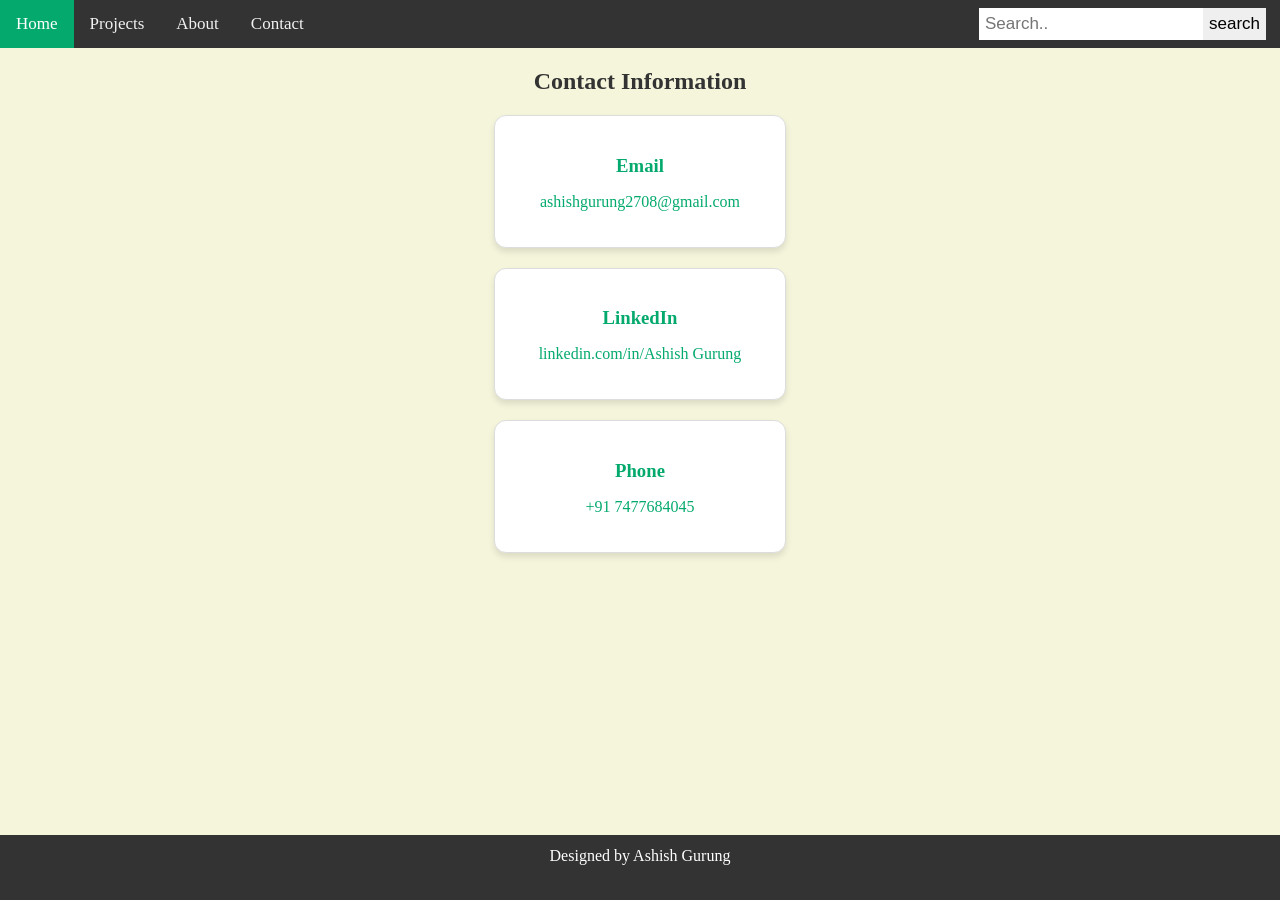
==== contact.html @ d4a3d2c1 "Initial commit" ====
<!DOCTYPE html>
<html lang="en">

<head>
    <title>Contact</title>
    <link rel="stylesheet" href="style3.css">
</head>

<body>
    <header>
        <nav>
            <div class="topnav">
                <a class="active" href="Portfolio.html">Home</a>
                <a href="projects.html">Projects</a>
                <a href="About.html">About</a>
                <a href="contact.html">Contact</a>
                <div class="search-container">
                    <form style="margin-right: 18px;">
                        <input type="text" placeholder="Search.." name="search">
                        <button type="submit">search</button>
                    </form>
                </div>
            </div>
        </nav>
    </header>

    <section class="contact-section">
        <h2>Contact Information</h2>
        <div class="contact-cards">
            <div class="card" onclick="handleCardClick('Email')">
                <h3>Email</h3>
                <p><a href="mailto:ashishgurung2708@gmail.com">ashishgurung2708@gmail.com</a></p>
            </div>
            <div class="card" onclick="handleCardClick('LinkedIn')">
                <h3>LinkedIn</h3>
                <p><a href="https://www.linkedin.com/in/ashish-gurung2708" target="_blank">linkedin.com/in/Ashish Gurung</a></p>
            </div>
            <div class="card" onclick="handleCardClick('Phone')">
                <h3>Phone</h3>
                <p><a href="tel:+917477684045">+91 7477684045</a></p>
            </div>
        </div>
    </section>

    <script>
        function handleCardClick(type) {
            alert('You clicked on the ' + type + ' card!');
            console.log(type + ' card clicked');
          }
    </script>
    <footer>Designed by Ashish Gurung</footer>
</body>

</html>
---- style3.css ----
body {
  margin: 0px;
  display: flex;
  flex-direction: column;
  min-height: 100vh;
  background-color: beige;
}

/* NAVBAR STYLES */
.topnav {
  overflow: hidden;
  background-color: #333;
}

.topnav a {
  float: left;
  color: #f2f2f2;
  text-align: center;
  padding: 14px 16px;
  text-decoration: none;
  font-size: 17px;
}

.topnav a:hover {
  background-color: #ddd;
  color: black;
}

.topnav a.active {
  background-color: #04aa6d;
  color: white;
}

.search-container {
  float: right;
}

input[type="text"],
button {
  padding: 6px;
  margin-top: 8px;
  font-size: 17px;
  border: none;
}

button {
  margin-right: 16px;
  margin: -4px;
}

.contact-section h2 {
  text-align: center;
  color: #333;
}

.contact-cards {
  display: flex;
  flex-direction: column;
  align-items: center;
  gap: 20px;
  margin-top: 20px;
}

.card {
  background-color: white;
  border: 1px solid #ddd;
  padding: 20px;
  border-radius: 12px;
  width: 250px;
  box-shadow: 0 4px 6px rgba(0, 0, 0, 0.1);
  text-align: center;
}

.card h3 {
  color: #04aa6d;
  margin-bottom: 10px;
}

.card a {
  color: #04aa6d;
  text-decoration: none;
  font-size: 16px;
}

.card a:hover {
  text-decoration: underline;
}

footer {
  margin-top: auto;
  height: 41px;
  background-color: #333;
  text-align: center;
  padding: 12px 16px;
  color: white;
}

/*Responsive layout for Contact Page */
@media (max-width: 480px) {
  .contact-section h2 {
    font-size: 1.5rem;
  }

  .card {
    padding: 16px;
    font-size: 15px;
  }

  .card a {
    font-size: 15px;
  }
}
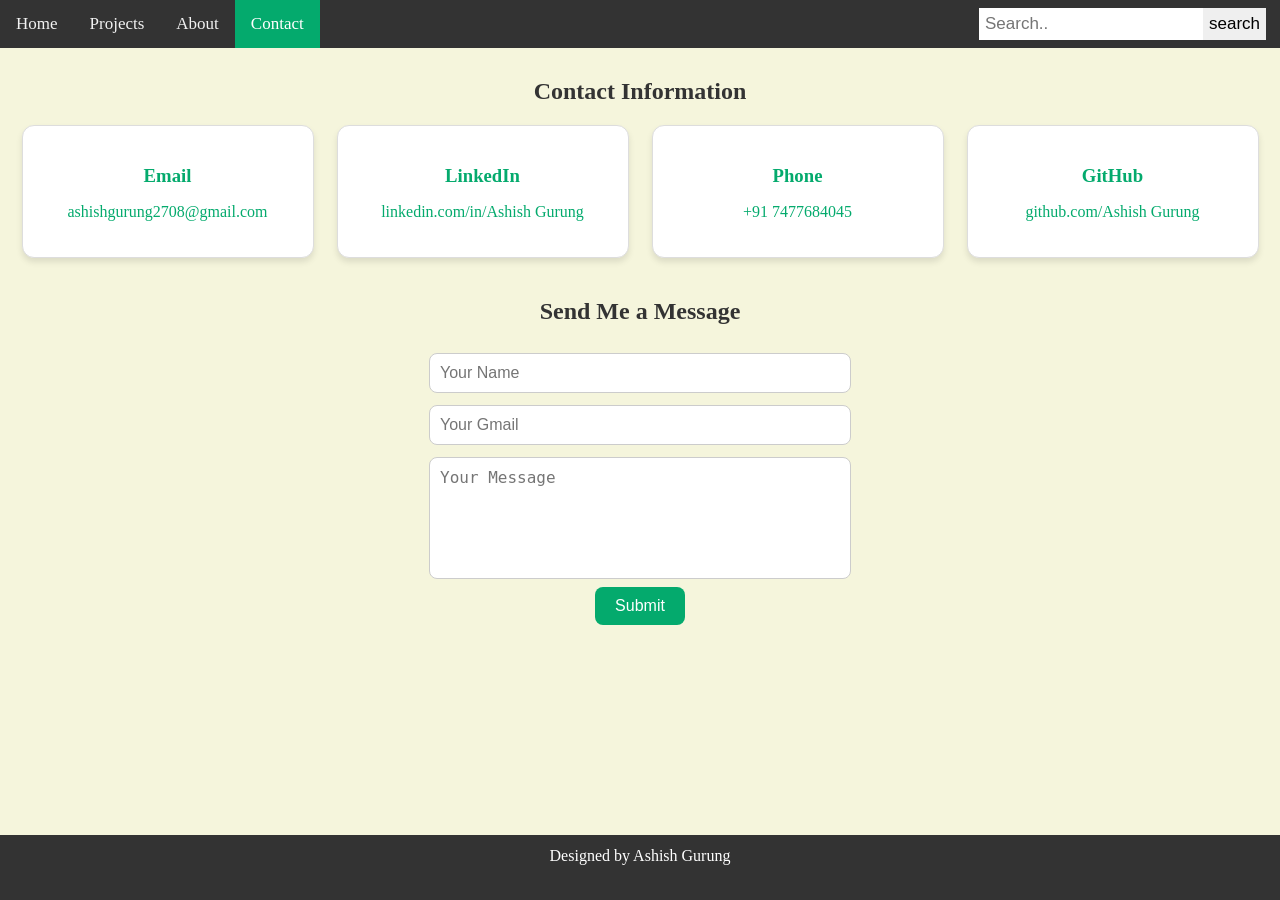
==== commit a2613707: "updation of all files" ====
--- a/contact.html
+++ b/contact.html
@@ -10,10 +10,10 @@
     <header>
         <nav>
             <div class="topnav">
-                <a class="active" href="Portfolio.html">Home</a>
+                <a href="index.html">Home</a>
                 <a href="projects.html">Projects</a>
                 <a href="About.html">About</a>
-                <a href="contact.html">Contact</a>
+                <a class="active" href="contact.html">Contact</a>
                 <div class="search-container">
                     <form style="margin-right: 18px;">
                         <input type="text" placeholder="Search.." name="search">
@@ -24,30 +24,62 @@
         </nav>
     </header>
 
-    <section class="contact-section">
-        <h2>Contact Information</h2>
-        <div class="contact-cards">
-            <div class="card" onclick="handleCardClick('Email')">
-                <h3>Email</h3>
-                <p><a href="mailto:ashishgurung2708@gmail.com">ashishgurung2708@gmail.com</a></p>
-            </div>
-            <div class="card" onclick="handleCardClick('LinkedIn')">
-                <h3>LinkedIn</h3>
-                <p><a href="https://www.linkedin.com/in/ashish-gurung2708" target="_blank">linkedin.com/in/Ashish Gurung</a></p>
-            </div>
-            <div class="card" onclick="handleCardClick('Phone')">
-                <h3>Phone</h3>
-                <p><a href="tel:+917477684045">+91 7477684045</a></p>
-            </div>
-        </div>
-    </section>
+  <section class="contact-section">
+  <h2>Contact Information</h2>
+  <div class="contact-grid">
+    <div class="card" onclick="handleCardClick('Email')">
+      <h3>Email</h3>
+      <p><a href="mailto:ashishgurung2708@gmail.com">ashishgurung2708@gmail.com</a></p>
+    </div>
+    <div class="card" onclick="handleCardClick('LinkedIn')">
+      <h3>LinkedIn</h3>
+      <p><a href="https://www.linkedin.com/in/ashish-gurung2708" target="_blank">linkedin.com/in/Ashish Gurung</a></p>
+    </div>
+    <div class="card" onclick="handleCardClick('Phone')">
+      <h3>Phone</h3>
+      <p><a href="tel:+917477684045">+91 7477684045</a></p>
+    </div>
+    <div class="card" onclick="handleCardClick('GitHub')">
+      <h3>GitHub</h3>
+      <p><a href="https://github.com/calmlycurious" target="_blank">github.com/Ashish Gurung</a></p>
+    </div>
+  </div>
 
-    <script>
-        function handleCardClick(type) {
-            alert('You clicked on the ' + type + ' card!');
-            console.log(type + ' card clicked');
-          }
-    </script>
+  <h2 style="margin-top: 40px;">Send Me a Message</h2>
+  <form class="contact-form" onsubmit="return validateForm()">
+    <input type="text" id="name" placeholder="Your Name">
+    <input type="email" id="email" placeholder="Your Gmail">
+    <textarea id="message" placeholder="Your Message"></textarea>
+    <button type="submit">Submit</button>
+  </form>
+</section>
+
+   <script>
+  function handleCardClick(type) {
+    alert('You clicked on the ' + type + ' card!');
+    console.log(type + ' card clicked');
+  }
+
+  function validateForm() {
+    const name = document.getElementById('name').value.trim();
+    const email = document.getElementById('email').value.trim();
+    const message = document.getElementById('message').value.trim();
+    const emailPattern = /^[a-zA-Z0-9._%+-]+@gmail\.com$/;
+
+    if (!name || !email || !message) {
+      alert("Please fill in all fields.");
+      return false;
+    }
+
+    if (!emailPattern.test(email)) {
+      alert("Please enter a valid Gmail address.");
+      return false;
+    }
+
+    alert("Message sent successfully!");
+    return true;
+  }
+</script>
     <footer>Designed by Ashish Gurung</footer>
 </body>
 
--- a/style3.css
+++ b/style3.css
@@ -51,16 +51,27 @@
 .contact-section h2 {
   text-align: center;
   color: #333;
+  margin-top: 30px;
 }
 
-.contact-cards {
-  display: flex;
-  flex-direction: column;
-  align-items: center;
+.contact-grid {
+  display: grid;
+  grid-template-columns: repeat(auto-fit, minmax(250px, 1fr));
   gap: 20px;
-  margin-top: 20px;
+  margin: 20px;
+  justify-items: center;
 }
 
+.card {
+  background-color: white;
+  border: 1px solid #ddd;
+  padding: 20px;
+  border-radius: 12px;
+  width: 100%;
+  max-width: 300px;
+  box-shadow: 0 4px 6px rgba(0, 0, 0, 0.1);
+  text-align: center;
+}
 .card {
   background-color: white;
   border: 1px solid #ddd;
@@ -84,6 +95,43 @@
 
 .card a:hover {
   text-decoration: underline;
+}
+
+.contact-form {
+  display: flex;
+  flex-direction: column;
+  align-items: center;
+  gap: 12px;
+  margin-top: 20px;
+}
+
+.contact-form input,
+.contact-form textarea {
+  width: 80%;
+  max-width: 400px;
+  padding: 10px;
+  border: 1px solid #ccc;
+  border-radius: 8px;
+  font-size: 16px;
+}
+
+.contact-form textarea {
+  height: 100px;
+  resize: none;
+}
+
+.contact-form button {
+  padding: 10px 20px;
+  background-color: #04aa6d;
+  color: white;
+  border: none;
+  border-radius: 8px;
+  font-size: 16px;
+  cursor: pointer;
+}
+
+.contact-form button:hover {
+  background-color: #038c5a;
 }
 
 footer {
